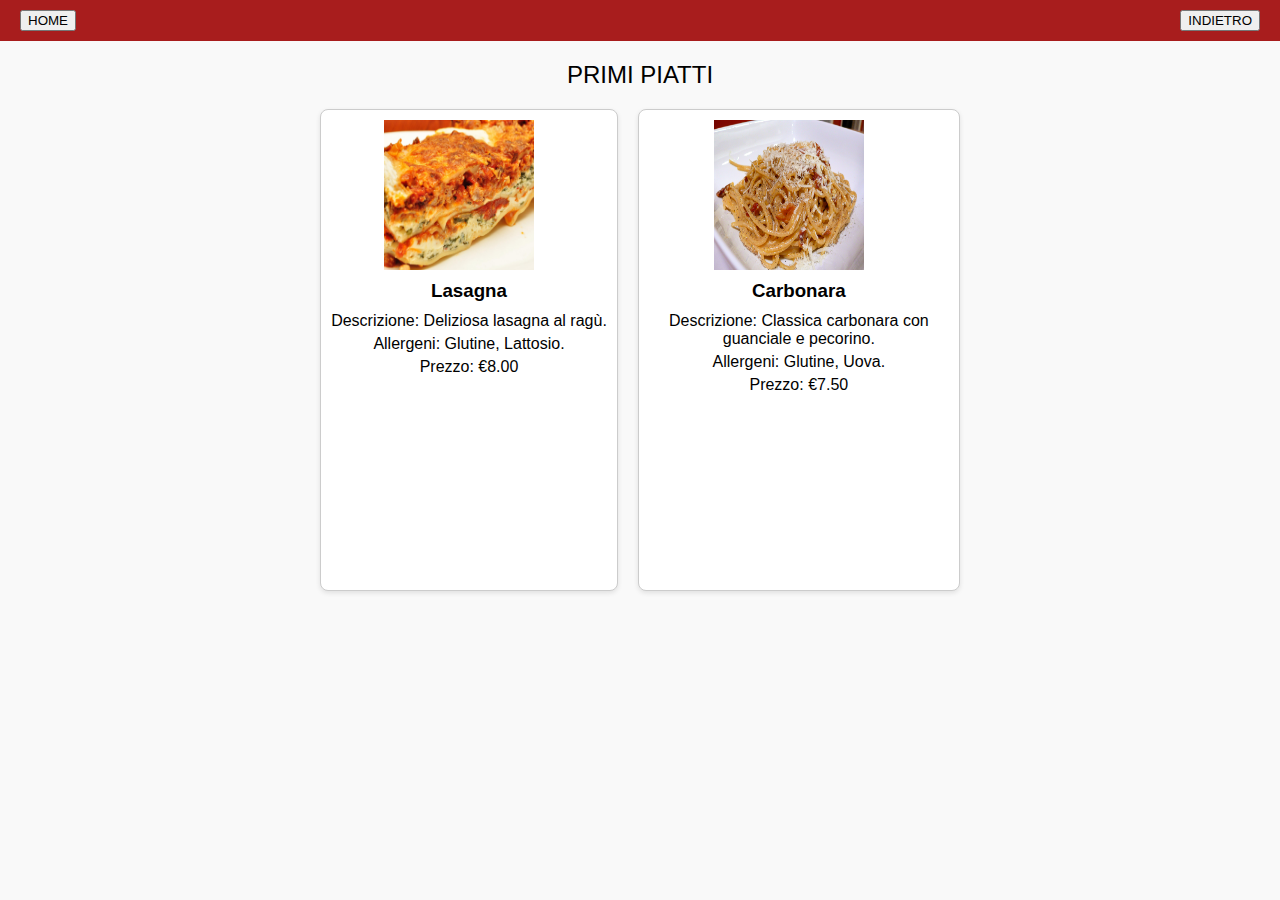
==== primi.html @ 64e79e12 "Add files via upload" ====
<!DOCTYPE html>
<html lang="it">
<head>
    <meta charset="UTF-8">
    <meta name="viewport" content="width=device-width, initial-scale=1.0">
    <title>Primi Piatti</title>
    <link rel="stylesheet" href="styles.css">
    <link rel="stylesheet" href="https://cdnjs.cloudflare.com/ajax/libs/font-awesome/5.15.4/css/all.min.css">
</head>
<body>
    <header class="header">
        <div class="header-content">
            <button class="home-button" onclick="window.location.href='index.html'">HOME</button>
            <button class="back-button" onclick="window.history.back()">INDIETRO</button>
        </div>
    </header>
    <main>
        <div class="category-title">PRIMI PIATTI</div>
        <div class="dish-table">
            <div class="dish-row">
                <div class="dish-item">
                    <img src="images/lasagna.jpg" alt="Lasagna" class="dish-image">
                    <div class="dish-info">
                        <h3>Lasagna</h3>
                        <p>Descrizione: Deliziosa lasagna al ragù.</p>
                        <p>Allergeni: Glutine, Lattosio.</p>
                        <p>Prezzo: €8.00</p>
                    </div>
                </div>
                <div class="dish-item">
                    <img src="images/carbonara.jpg" alt="Carbonara" class="dish-image">
                    <div class="dish-info">
                        <h3>Carbonara</h3>
                        <p>Descrizione: Classica carbonara con guanciale e pecorino.</p>
                        <p>Allergeni: Glutine, Uova.</p>
                        <p>Prezzo: €7.50</p>
                    </div>
                </div>
            </div>
            <!-- Aggiungi altre righe di piatti -->
        </div>
    </main>
    <script src="scripts.js"></script>
</body>
</html>
---- styles.css ----
body {
    font-family: Arial, sans-serif;
    margin: 0;
    padding: 0;
    background-color: #f9f9f9;
}

.header {
    background-color: #a81d1d;
    padding: 10px 20px;
    display: flex;
    justify-content: space-between;
    align-items: center;
    color: white;
}

.header-content {
    display: flex;
    justify-content: space-between;
    align-items: center;
    width: 100%;
}

.logo {
    font-size: 24px;
    font-weight: bold;
}

.share-button {
    background-color: #a81d1d;
    color: white;
    border: none;
    font-size: 16px;
    cursor: pointer;
}

.event-title {
    text-align: center;
    margin: 20px 0;
    font-size: 18px;
    color: #a81d1d;
}

.menu-section {
    width: 80%;
    margin: 0 auto;
    background-color: white;
    border: 1px solid #ddd;
    border-radius: 8px;
    overflow: hidden;
}

.menu-header {
    background-color: #a81d1d;
    color: white;
    padding: 10px;
    font-size: 18px;
}

.menu {
    padding: 0;
    margin: 0;
}

.menu-item {
    border-top: 1px solid #ddd;
    cursor: pointer;
}

.menu-item-header {
    padding: 15px;
    font-size: 16px;
    color: #a81d1d;
    display: flex;
    justify-content: space-between;
    align-items: center;
}

.menu-item-header::after {
    content: "▼";
    font-size: 16px;
    color: #a81d1d;
}

.menu-item.open .menu-item-header::after {
    content: "▲";
}

.menu-item-content {
    display: none;
    padding: 15px;
}

.menu-item.open .menu-item-content {
    display: block;
}

/* Rest of the CSS remains unchanged */

.category-title {
    text-align: center;
    font-size: 24px;
    margin: 20px 0;
}

.dish-table {
    display: flex;
    flex-wrap: wrap;
    justify-content: center;
    gap: 20px;
}

.dish-row {
    display: flex;
    flex-wrap: wrap;
    justify-content: center;
    gap: 20px;
}

.dish-item {
    display: flex;
    flex-direction: column;
    align-items: center;
    max-width: 300px;
    border: 1px solid #ccc;
    border-radius: 8px;
    overflow: hidden;
    box-shadow: 0 2px 5px rgba(0, 0, 0, 0.1);
    padding: 10px;
    background: #fff;
}

.dish-image {
    width: 100%;
    height: auto;
    margin-bottom: 10px;
}

.dish-info {
    text-align: center;
}

.dish-info h3 {
    margin: 0 0 10px;
}

.dish-info p {
    margin: 5px 0;
}

/* Responsive Design */
@media (max-width: 600px) {
    .dish-row {
        flex-direction: column;
    }
}

/* Rest of the CSS remains unchanged */

.category-title {
    text-align: center;
    font-size: 24px;
    margin: 20px 0;
}

.dish {
    display: flex;
    flex-wrap: wrap;
    align-items: center;
    margin: 20px;
    border-bottom: 1px solid #ccc;
    padding-bottom: 20px;
}

.dish-image {
    flex: 1 1 150px;
    max-width: 150px;
    height: auto;
    margin-right: 20px;
}

.dish-info {
    flex: 3 1 300px;
}

.dish-info h3 {
    margin: 0 0 10px;
}

.dish-info p {
    margin: 5px 0;
}

/* Responsive Design */
@media (max-width: 600px) {
    .dish {
        flex-direction: column;
        align-items: flex-start;
    }

    .dish-image {
        margin-bottom: 10px;
        max-width: 100%;
    }

    .dish-info {
        flex: 1 1 auto;
    }
}
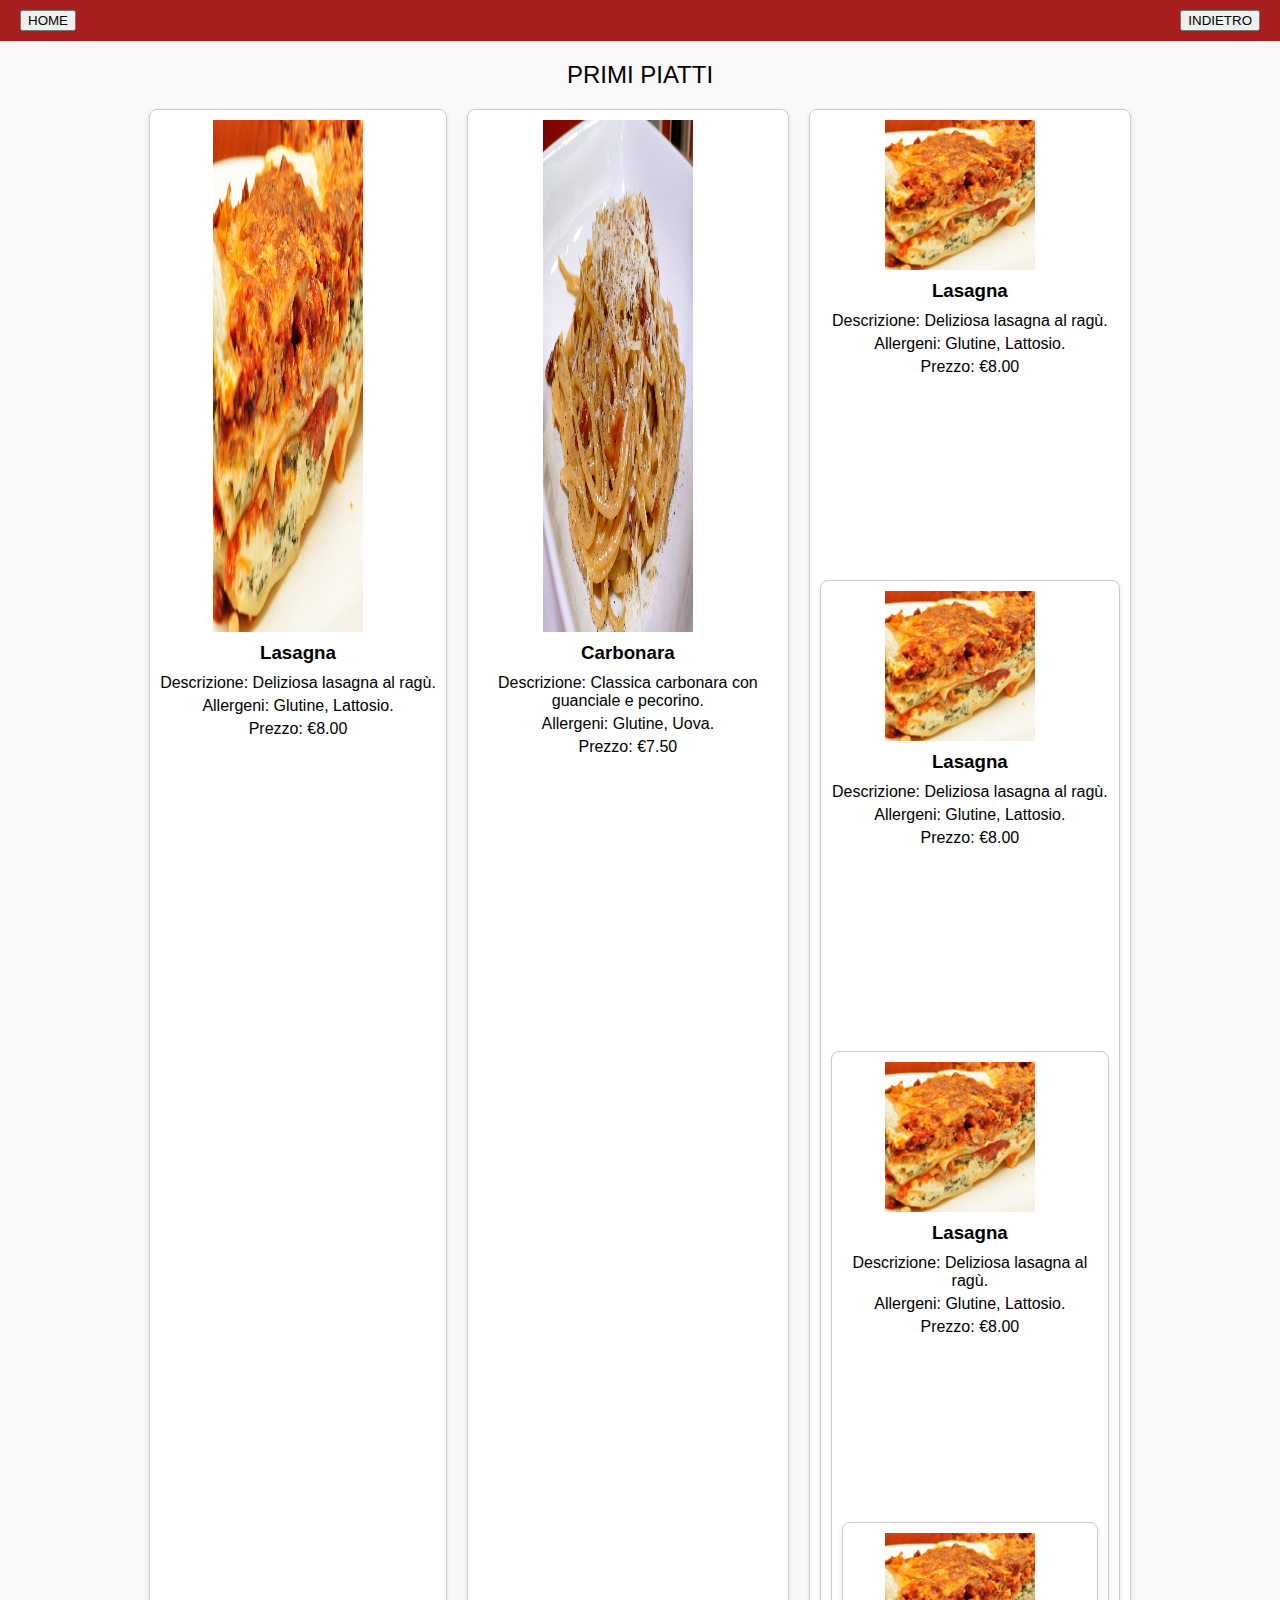
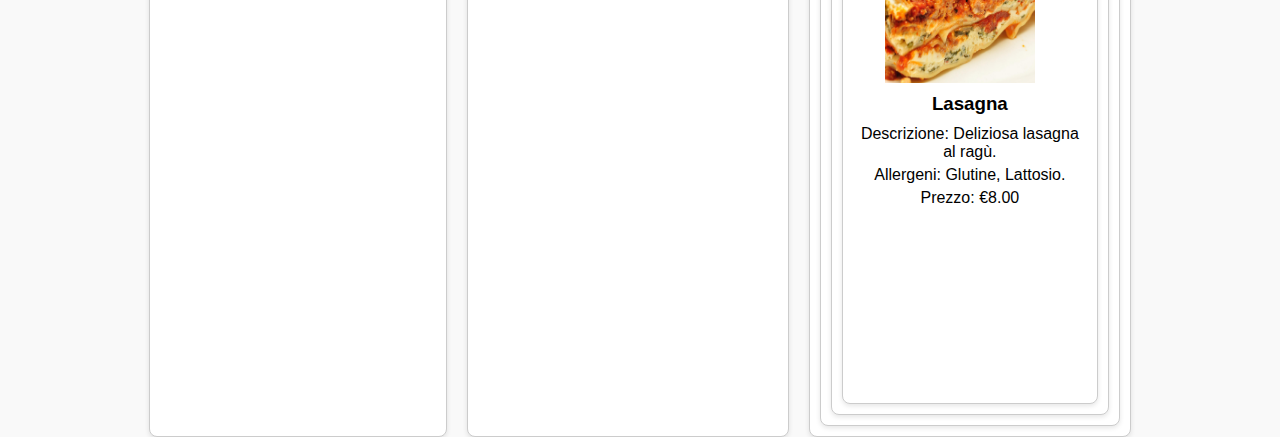
==== commit 0dc1180d: "Update primi.html" ====
--- a/primi.html
+++ b/primi.html
@@ -37,7 +37,47 @@
                     </div>
                 </div>
             </div>
-            <!-- Aggiungi altre righe di piatti -->
+             <div class="dish-table">
+            <div class="dish-row">
+                <div class="dish-item">
+                    <img src="images/lasagna.jpg" alt="Lasagna" class="dish-image">
+                    <div class="dish-info">
+                        <h3>Lasagna</h3>
+                        <p>Descrizione: Deliziosa lasagna al ragù.</p>
+                        <p>Allergeni: Glutine, Lattosio.</p>
+                        <p>Prezzo: €8.00</p>
+                    </div>
+                      <div class="dish-table">
+            <div class="dish-row">
+                <div class="dish-item">
+                    <img src="images/lasagna.jpg" alt="Lasagna" class="dish-image">
+                    <div class="dish-info">
+                        <h3>Lasagna</h3>
+                        <p>Descrizione: Deliziosa lasagna al ragù.</p>
+                        <p>Allergeni: Glutine, Lattosio.</p>
+                        <p>Prezzo: €8.00</p>
+                    </div>
+                      <div class="dish-table">
+            <div class="dish-row">
+                <div class="dish-item">
+                    <img src="images/lasagna.jpg" alt="Lasagna" class="dish-image">
+                    <div class="dish-info">
+                        <h3>Lasagna</h3>
+                        <p>Descrizione: Deliziosa lasagna al ragù.</p>
+                        <p>Allergeni: Glutine, Lattosio.</p>
+                        <p>Prezzo: €8.00</p>
+                    </div>
+                      <div class="dish-table">
+            <div class="dish-row">
+                <div class="dish-item">
+                    <img src="images/lasagna.jpg" alt="Lasagna" class="dish-image">
+                    <div class="dish-info">
+                        <h3>Lasagna</h3>
+                        <p>Descrizione: Deliziosa lasagna al ragù.</p>
+                        <p>Allergeni: Glutine, Lattosio.</p>
+                        <p>Prezzo: €8.00</p>
+                    </div>
+                    
         </div>
     </main>
     <script src="scripts.js"></script>
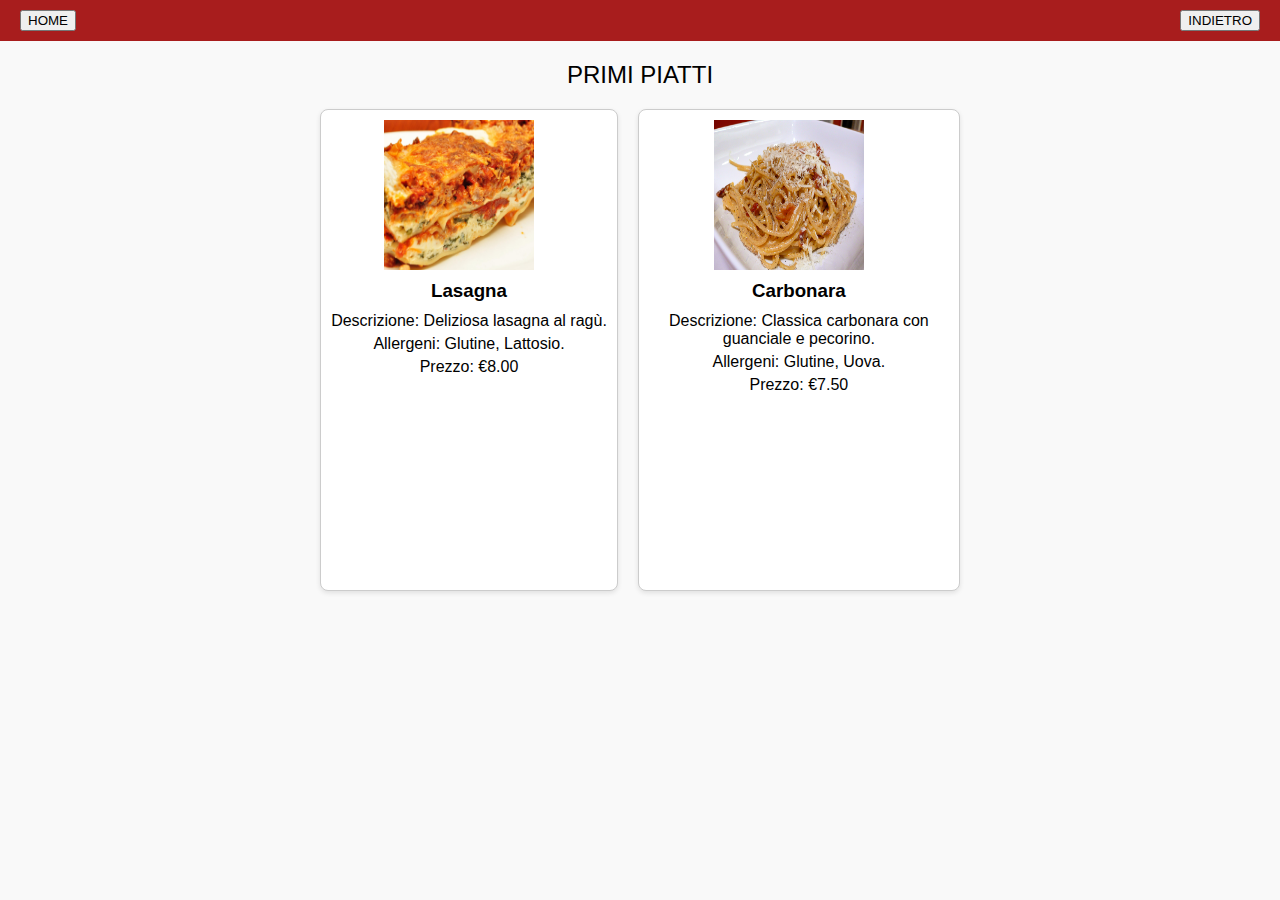
==== commit 202894ce: "Update primi.html" ====
--- a/primi.html
+++ b/primi.html
@@ -37,47 +37,7 @@
                     </div>
                 </div>
             </div>
-             <div class="dish-table">
-            <div class="dish-row">
-                <div class="dish-item">
-                    <img src="images/lasagna.jpg" alt="Lasagna" class="dish-image">
-                    <div class="dish-info">
-                        <h3>Lasagna</h3>
-                        <p>Descrizione: Deliziosa lasagna al ragù.</p>
-                        <p>Allergeni: Glutine, Lattosio.</p>
-                        <p>Prezzo: €8.00</p>
-                    </div>
-                      <div class="dish-table">
-            <div class="dish-row">
-                <div class="dish-item">
-                    <img src="images/lasagna.jpg" alt="Lasagna" class="dish-image">
-                    <div class="dish-info">
-                        <h3>Lasagna</h3>
-                        <p>Descrizione: Deliziosa lasagna al ragù.</p>
-                        <p>Allergeni: Glutine, Lattosio.</p>
-                        <p>Prezzo: €8.00</p>
-                    </div>
-                      <div class="dish-table">
-            <div class="dish-row">
-                <div class="dish-item">
-                    <img src="images/lasagna.jpg" alt="Lasagna" class="dish-image">
-                    <div class="dish-info">
-                        <h3>Lasagna</h3>
-                        <p>Descrizione: Deliziosa lasagna al ragù.</p>
-                        <p>Allergeni: Glutine, Lattosio.</p>
-                        <p>Prezzo: €8.00</p>
-                    </div>
-                      <div class="dish-table">
-            <div class="dish-row">
-                <div class="dish-item">
-                    <img src="images/lasagna.jpg" alt="Lasagna" class="dish-image">
-                    <div class="dish-info">
-                        <h3>Lasagna</h3>
-                        <p>Descrizione: Deliziosa lasagna al ragù.</p>
-                        <p>Allergeni: Glutine, Lattosio.</p>
-                        <p>Prezzo: €8.00</p>
-                    </div>
-                    
+            <!-- Aggiungi altre righe di piatti -->
         </div>
     </main>
     <script src="scripts.js"></script>
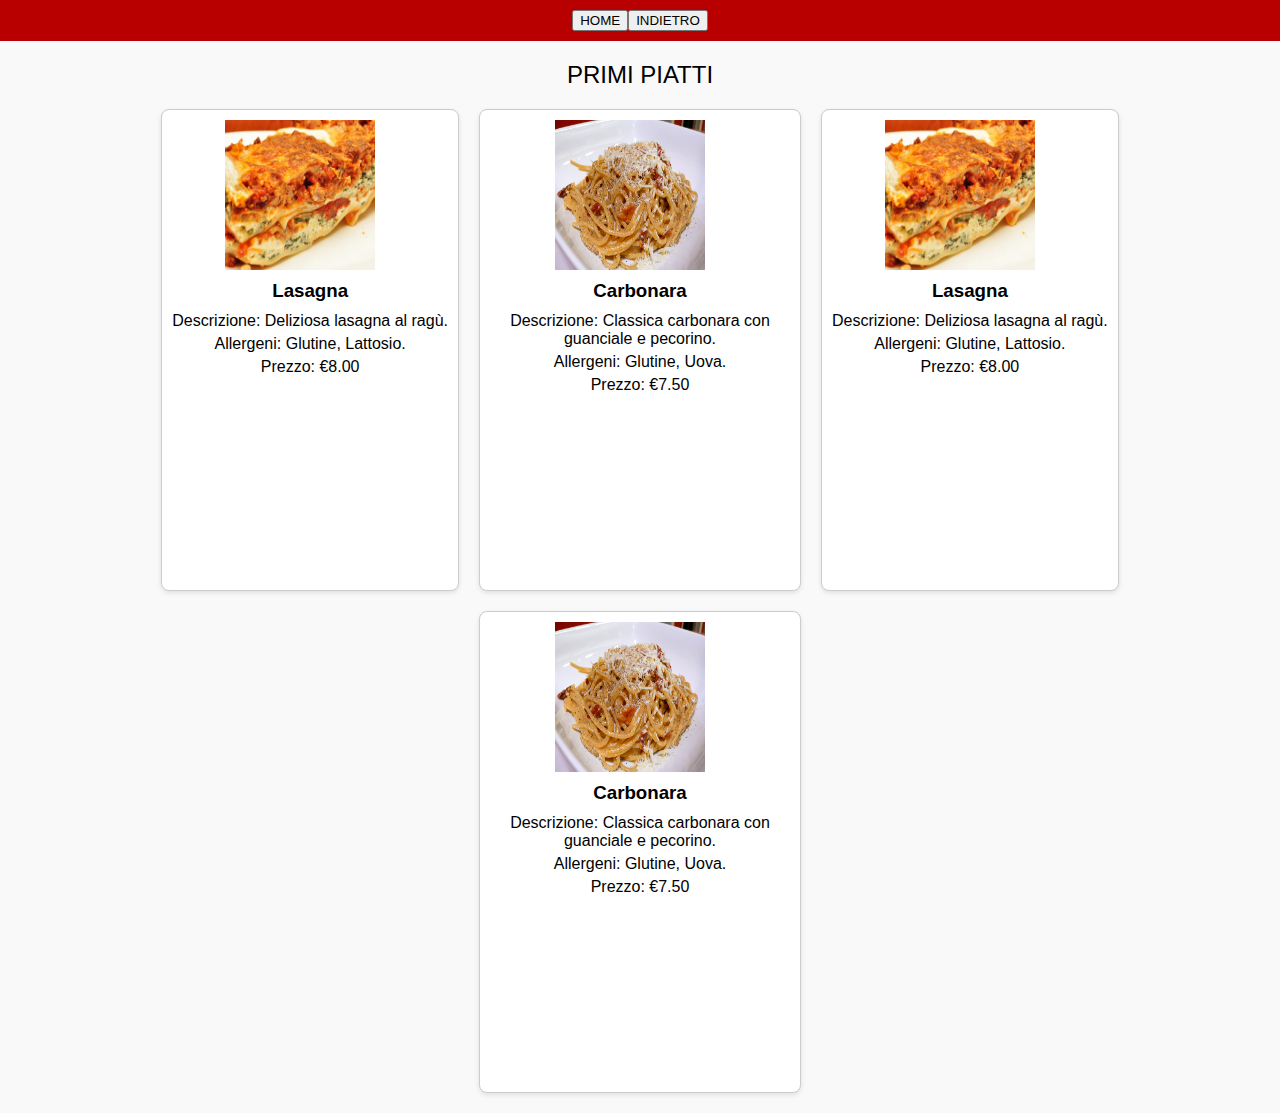
==== commit cd0a7374: "Add files via upload" ====
--- a/primi.html
+++ b/primi.html
@@ -37,7 +37,25 @@
                     </div>
                 </div>
             </div>
-            <!-- Aggiungi altre righe di piatti -->
+            <div class="dish-item">
+               <img src="images/lasagna.jpg" alt="Lasagna" class="dish-image">
+               <div class="dish-info">
+                   <h3>Lasagna</h3>
+                   <p>Descrizione: Deliziosa lasagna al ragù.</p>
+                   <p>Allergeni: Glutine, Lattosio.</p>
+                   <p>Prezzo: €8.00</p>
+               </div>
+           </div>
+           <div class="dish-item">
+               <img src="images/carbonara.jpg" alt="Carbonara" class="dish-image">
+               <div class="dish-info">
+                   <h3>Carbonara</h3>
+                   <p>Descrizione: Classica carbonara con guanciale e pecorino.</p>
+                   <p>Allergeni: Glutine, Uova.</p>
+                   <p>Prezzo: €7.50</p>
+               </div>
+           </div>
+
         </div>
     </main>
     <script src="scripts.js"></script>
--- a/styles.css
+++ b/styles.css
@@ -23,6 +23,7 @@
 
 .logo {
     font-size: 24px;
+
     font-weight: bold;
 }
 
@@ -208,3 +209,162 @@
     }
 }
 
+/* Rest of the CSS remains unchanged */
+
+.header {
+    background-color: #b90000;
+    color: white;
+    padding: 10px;
+    display: flex;
+    justify-content: space-between;
+    align-items: center;
+    flex-wrap: wrap;
+}
+
+.header-content {
+    display: flex;
+    justify-content: space-between;
+    align-items: center;
+    justify-content: center;
+    width: 100%;
+    
+}
+
+/*.logo-container {
+    display: flex;
+    align-items: center;
+    justify-content: center;
+    flex: 1;
+}*/
+
+.logo {
+    font-size: 35px;
+    text-align: center;
+    margin: 0 20px;
+}
+
+/*.event-logo {
+    width: 300px;
+    height: auto;
+} */
+
+.share-button {
+    background-color: white;
+    color: #b90000;
+    border: none;
+    padding: 10px 20px;
+    cursor: pointer;
+    border-radius: 5px;
+}
+
+.category-title {
+    text-align: center;
+    font-size: 24px;
+    margin: 20px 0;
+}
+
+.dish-table {
+    display: flex;
+    flex-wrap: wrap;
+    justify-content: center;
+    gap: 20px;
+}
+
+.dish-row {
+    display: flex;
+    flex-wrap: wrap;
+    justify-content: center;
+    gap: 20px;
+}
+
+.dish-item {
+    display: flex;
+    flex-direction: column;
+    align-items: center;
+    max-width: 300px;
+    border: 1px solid #ccc;
+    border-radius: 8px;
+    overflow: hidden;
+    box-shadow: 0 2px 5px rgba(0, 0, 0, 0.1);
+    padding: 10px;
+    background: #fff;
+}
+
+.dish-image {
+    width: 100%;
+    height: auto;
+    margin-bottom: 10px;
+}
+
+.dish-info {
+    text-align: center;
+}
+
+.dish-info h3 {
+    margin: 0 0 10px;
+}
+
+.dish-info p {
+    margin: 5px 0;
+}
+
+/* Responsive Design */
+@media (max-width: 600px) {
+    .dish-row {
+        flex-direction: column;
+    }
+}
+
+
+
+/* Rest of the CSS remains unchanged */
+
+.footer {
+    background-color: #b90000;
+    color: white;
+    padding: 20px;
+    display: flex;
+    flex-direction: column;
+    align-items: center;
+    gap: 25px;
+}
+
+.social-icons {
+    display: flex;
+    gap: 20px;
+}
+
+.social-icon {
+    color: white;
+    font-size: 50px;
+    text-decoration: none;
+}
+
+.social-icon:hover {
+    color: #ccc;
+}
+
+.share-button {
+    background-color: white;
+    color: #b90000;
+    border: none;
+    padding: 10px 20px;
+    cursor: pointer;
+    border-radius: 5px;
+}
+
+.share-button:hover {
+    background-color: #eee;
+}
+
+main {
+    margin-bottom: 20px; /* Spazio extra tra il contenuto centrale e il footer */
+}
+
+/* Responsive Design */
+@media (max-width: 600px) {
+    .footer {
+        flex-direction: column;
+    }
+}
+
